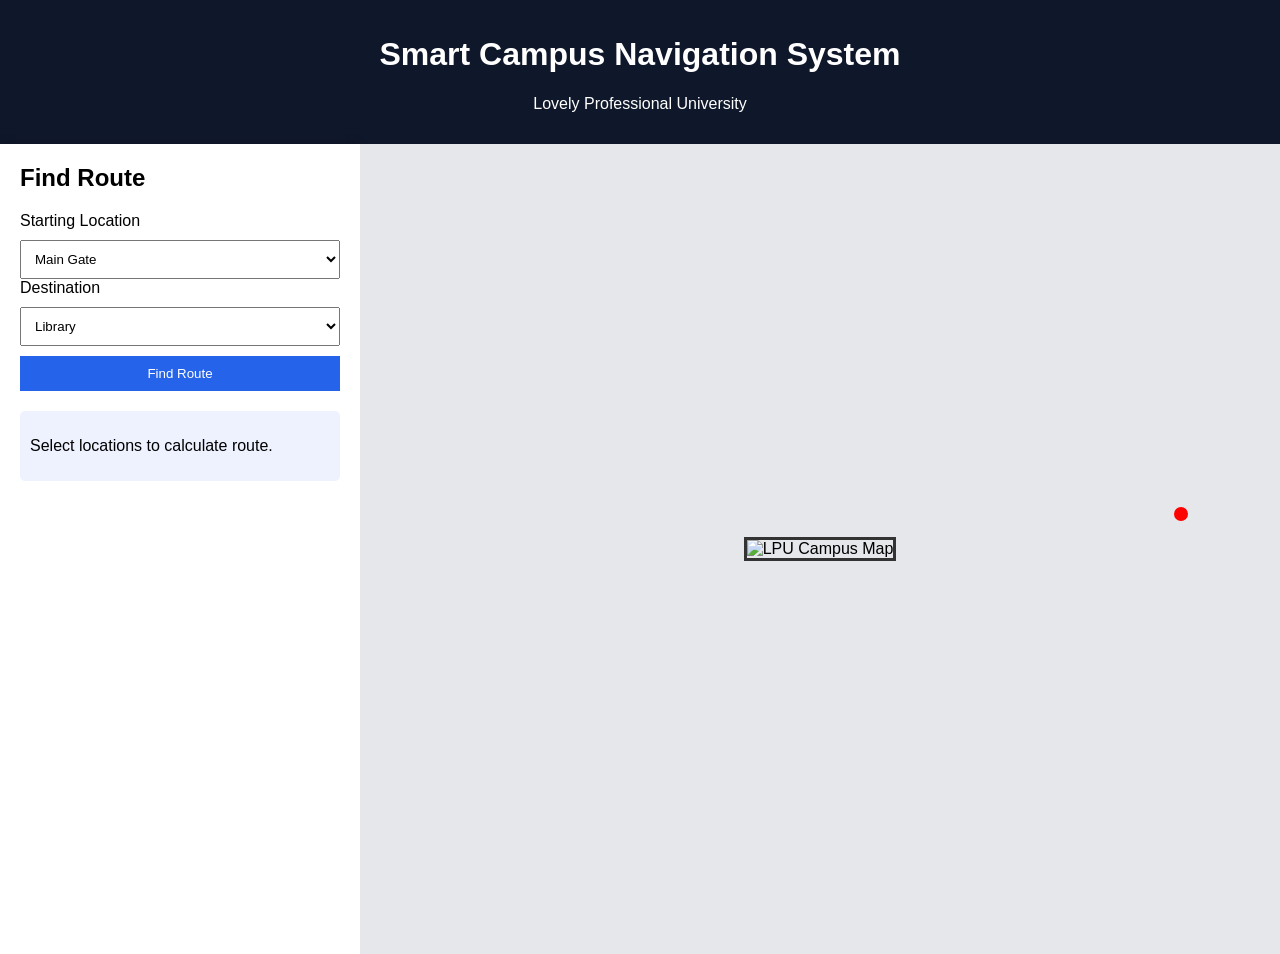
==== index.html @ 777d8636 "index.html" ====
<!DOCTYPE html>
<html lang="en">
<head>

<meta charset="UTF-8">
<meta name="viewport" content="width=device-width, initial-scale=1.0">

<title>Smart Campus Navigation - LPU</title>

<style>

body{
margin:0;
font-family:Arial, sans-serif;
background:#f2f4f7;
}

header{
background:#0f172a;
color:white;
text-align:center;
padding:15px;
}

.container{
display:flex;
height:90vh;
}

.sidebar{
width:320px;
background:white;
padding:20px;
box-shadow:0 0 10px rgba(0,0,0,0.15);
}

.sidebar h2{
margin-top:0;
}

select,button{
width:100%;
padding:10px;
margin-top:10px;
}

button{
background:#2563eb;
color:white;
border:none;
cursor:pointer;
}

button:hover{
background:#1e40af;
}

.result{
margin-top:20px;
background:#eef2ff;
padding:10px;
border-radius:5px;
}

.map-section{
flex:1;
display:flex;
justify-content:center;
align-items:center;
background:#e5e7eb;
overflow:auto;
}

.map-container{
position:relative;
}

.map-container img{
width:900px;
border:3px solid #333;
}

/* Map markers */

.node{
width:14px;
height:14px;
background:red;
border-radius:50%;
position:absolute;
cursor:pointer;
}

/* Example positions */

.gate{
bottom:40px;
left:430px;
}

.library{
top:520px;
left:480px;
}

.admin{
top:470px;
left:430px;
}

.hostel{
top:250px;
left:540px;
}

.auditorium{
top:420px;
left:330px;
}

</style>

</head>

<body>

<header>
<h1>Smart Campus Navigation System</h1>
<p>Lovely Professional University</p>
</header>

<div class="container">

<div class="sidebar">

<h2>Find Route</h2>

<label>Starting Location</label>
<select id="start">

<option value="Gate">Main Gate</option>
<option value="Library">Library</option>
<option value="Admin">Admin Block</option>
<option value="Hostel">Hostel</option>
<option value="Auditorium">Auditorium</option>

</select>

<label>Destination</label>
<select id="end">

<option value="Library">Library</option>
<option value="Admin">Admin Block</option>
<option value="Hostel">Hostel</option>
<option value="Auditorium">Auditorium</option>

</select>

<button onclick="findRoute()">Find Route</button>

<div class="result">
<p id="result">Select locations to calculate route.</p>
</div>

</div>

<div class="map-section">

<div class="map-container">

<img src="assets/lpu-campus-map.png" alt="LPU Campus Map">

<div class="node gate" title="Main Gate"></div>
<div class="node library" title="Library"></div>
<div class="node admin" title="Admin Block"></div>
<div class="node hostel" title="Hostel"></div>
<div class="node auditorium" title="Auditorium"></div>

</div>

</div>

</div>

<script>

function findRoute(){

let start=document.getElementById("start").value;
let end=document.getElementById("end").value;

if(start===end){

document.getElementById("result").innerText="You are already at "+start;
return;

}

document.getElementById("result").innerText=
"Calculating shortest route from "+start+" to "+end+"...";

}

</script>
<script src="script.js"></script>
</body>
</html>
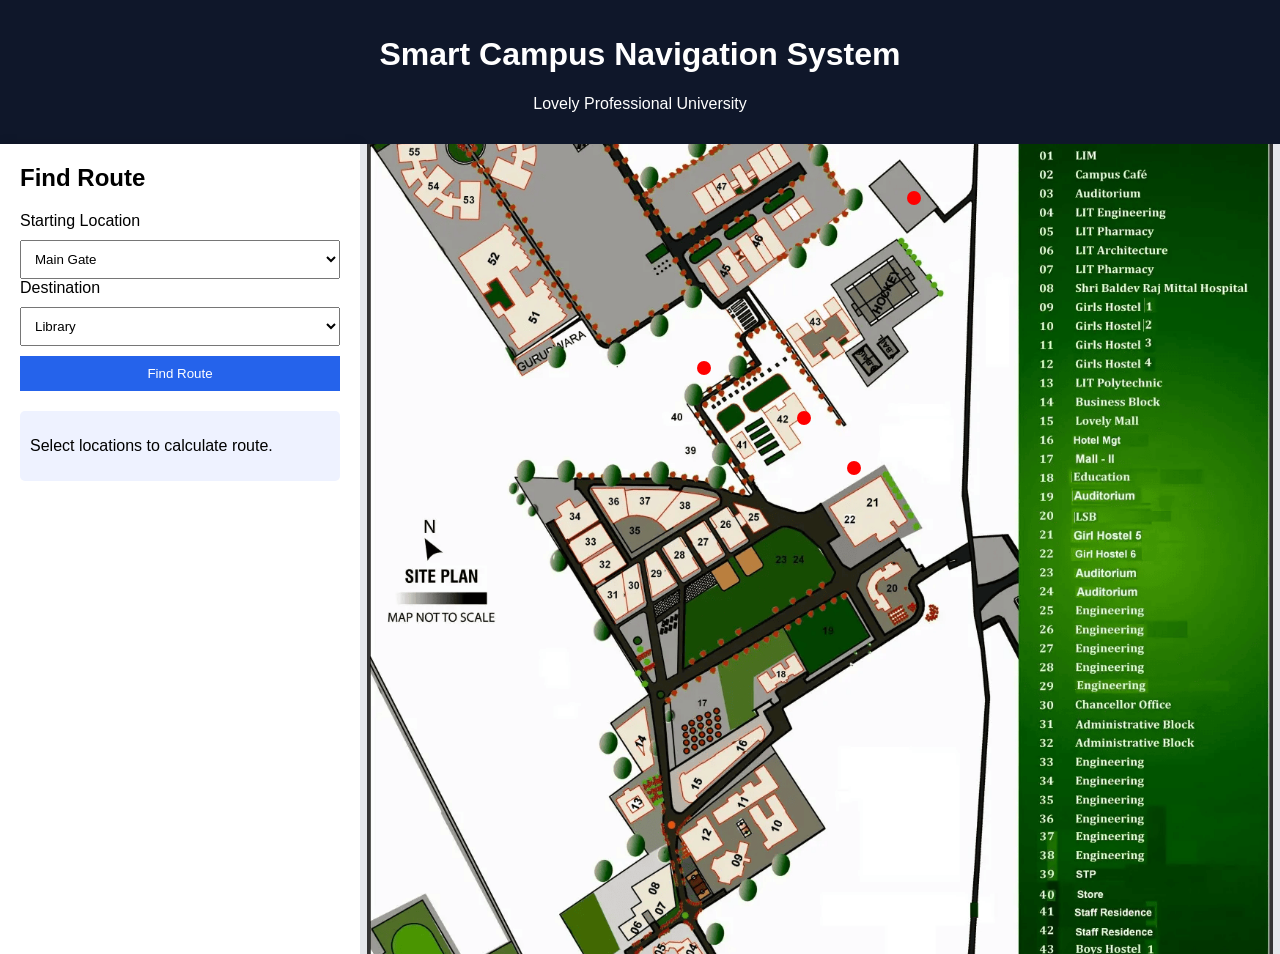
==== commit 4cb1ca2e: "Add files via upload" ====
--- a/index.html
+++ b/index.html
@@ -1,207 +1,207 @@
-<!DOCTYPE html>
-<html lang="en">
-<head>
-
-<meta charset="UTF-8">
-<meta name="viewport" content="width=device-width, initial-scale=1.0">
-
-<title>Smart Campus Navigation - LPU</title>
-
-<style>
-
-body{
-margin:0;
-font-family:Arial, sans-serif;
-background:#f2f4f7;
-}
-
-header{
-background:#0f172a;
-color:white;
-text-align:center;
-padding:15px;
-}
-
-.container{
-display:flex;
-height:90vh;
-}
-
-.sidebar{
-width:320px;
-background:white;
-padding:20px;
-box-shadow:0 0 10px rgba(0,0,0,0.15);
-}
-
-.sidebar h2{
-margin-top:0;
-}
-
-select,button{
-width:100%;
-padding:10px;
-margin-top:10px;
-}
-
-button{
-background:#2563eb;
-color:white;
-border:none;
-cursor:pointer;
-}
-
-button:hover{
-background:#1e40af;
-}
-
-.result{
-margin-top:20px;
-background:#eef2ff;
-padding:10px;
-border-radius:5px;
-}
-
-.map-section{
-flex:1;
-display:flex;
-justify-content:center;
-align-items:center;
-background:#e5e7eb;
-overflow:auto;
-}
-
-.map-container{
-position:relative;
-}
-
-.map-container img{
-width:900px;
-border:3px solid #333;
-}
-
-/* Map markers */
-
-.node{
-width:14px;
-height:14px;
-background:red;
-border-radius:50%;
-position:absolute;
-cursor:pointer;
-}
-
-/* Example positions */
-
-.gate{
-bottom:40px;
-left:430px;
-}
-
-.library{
-top:520px;
-left:480px;
-}
-
-.admin{
-top:470px;
-left:430px;
-}
-
-.hostel{
-top:250px;
-left:540px;
-}
-
-.auditorium{
-top:420px;
-left:330px;
-}
-
-</style>
-
-</head>
-
-<body>
-
-<header>
-<h1>Smart Campus Navigation System</h1>
-<p>Lovely Professional University</p>
-</header>
-
-<div class="container">
-
-<div class="sidebar">
-
-<h2>Find Route</h2>
-
-<label>Starting Location</label>
-<select id="start">
-
-<option value="Gate">Main Gate</option>
-<option value="Library">Library</option>
-<option value="Admin">Admin Block</option>
-<option value="Hostel">Hostel</option>
-<option value="Auditorium">Auditorium</option>
-
-</select>
-
-<label>Destination</label>
-<select id="end">
-
-<option value="Library">Library</option>
-<option value="Admin">Admin Block</option>
-<option value="Hostel">Hostel</option>
-<option value="Auditorium">Auditorium</option>
-
-</select>
-
-<button onclick="findRoute()">Find Route</button>
-
-<div class="result">
-<p id="result">Select locations to calculate route.</p>
-</div>
-
-</div>
-
-<div class="map-section">
-
-<div class="map-container">
-
-<img src="assets/lpu-campus-map.png" alt="LPU Campus Map">
-
-<div class="node gate" title="Main Gate"></div>
-<div class="node library" title="Library"></div>
-<div class="node admin" title="Admin Block"></div>
-<div class="node hostel" title="Hostel"></div>
-<div class="node auditorium" title="Auditorium"></div>
-
-</div>
-
-</div>
-
-</div>
-
-<script>
-
-function findRoute(){
-
-let start=document.getElementById("start").value;
-let end=document.getElementById("end").value;
-
-if(start===end){
-
-document.getElementById("result").innerText="You are already at "+start;
-return;
-
-}
-
-document.getElementById("result").innerText=
-"Calculating shortest route from "+start+" to "+end+"...";
-
-}
-
-</script>
-<script src="script.js"></script>
-</body>
-</html>
+<!DOCTYPE html>
+<html lang="en">
+<head>
+
+<meta charset="UTF-8">
+<meta name="viewport" content="width=device-width, initial-scale=1.0">
+
+<title>Smart Campus Navigation - LPU</title>
+
+<style>
+
+body{
+margin:0;
+font-family:Arial, sans-serif;
+background:#f2f4f7;
+}
+
+header{
+background:#0f172a;
+color:white;
+text-align:center;
+padding:15px;
+}
+
+.container{
+display:flex;
+height:90vh;
+}
+
+.sidebar{
+width:320px;
+background:white;
+padding:20px;
+box-shadow:0 0 10px rgba(0,0,0,0.15);
+}
+
+.sidebar h2{
+margin-top:0;
+}
+
+select,button{
+width:100%;
+padding:10px;
+margin-top:10px;
+}
+
+button{
+background:#2563eb;
+color:white;
+border:none;
+cursor:pointer;
+}
+
+button:hover{
+background:#1e40af;
+}
+
+.result{
+margin-top:20px;
+background:#eef2ff;
+padding:10px;
+border-radius:5px;
+}
+
+.map-section{
+flex:1;
+display:flex;
+justify-content:center;
+align-items:center;
+background:#e5e7eb;
+overflow:auto;
+}
+
+.map-container{
+position:relative;
+}
+
+.map-container img{
+width:900px;
+border:3px solid #333;
+}
+
+/* Map markers */
+
+.node{
+width:14px;
+height:14px;
+background:red;
+border-radius:50%;
+position:absolute;
+cursor:pointer;
+}
+
+/* Example positions */
+
+.gate{
+bottom:40px;
+left:430px;
+}
+
+.library{
+top:520px;
+left:480px;
+}
+
+.admin{
+top:470px;
+left:430px;
+}
+
+.hostel{
+top:250px;
+left:540px;
+}
+
+.auditorium{
+top:420px;
+left:330px;
+}
+
+</style>
+
+</head>
+
+<body>
+
+<header>
+<h1>Smart Campus Navigation System</h1>
+<p>Lovely Professional University</p>
+</header>
+
+<div class="container">
+
+<div class="sidebar">
+
+<h2>Find Route</h2>
+
+<label>Starting Location</label>
+<select id="start">
+
+<option value="Gate">Main Gate</option>
+<option value="Library">Library</option>
+<option value="Admin">Admin Block</option>
+<option value="Hostel">Hostel</option>
+<option value="Auditorium">Auditorium</option>
+
+</select>
+
+<label>Destination</label>
+<select id="end">
+
+<option value="Library">Library</option>
+<option value="Admin">Admin Block</option>
+<option value="Hostel">Hostel</option>
+<option value="Auditorium">Auditorium</option>
+
+</select>
+
+<button onclick="findRoute()">Find Route</button>
+
+<div class="result">
+<p id="result">Select locations to calculate route.</p>
+</div>
+
+</div>
+
+<div class="map-section">
+
+<div class="map-container">
+
+<img src="assets/lpu-campus-map.png" alt="LPU Campus Map">
+
+<div class="node gate" title="Main Gate"></div>
+<div class="node library" title="Library"></div>
+<div class="node admin" title="Admin Block"></div>
+<div class="node hostel" title="Hostel"></div>
+<div class="node auditorium" title="Auditorium"></div>
+
+</div>
+
+</div>
+
+</div>
+
+<script>
+
+function findRoute(){
+
+let start=document.getElementById("start").value;
+let end=document.getElementById("end").value;
+
+if(start===end){
+
+document.getElementById("result").innerText="You are already at "+start;
+return;
+
+}
+
+document.getElementById("result").innerText=
+"Calculating shortest route from "+start+" to "+end+"...";
+
+}
+
+</script>
+<script src="script.js"></script>
+</body>
+</html>
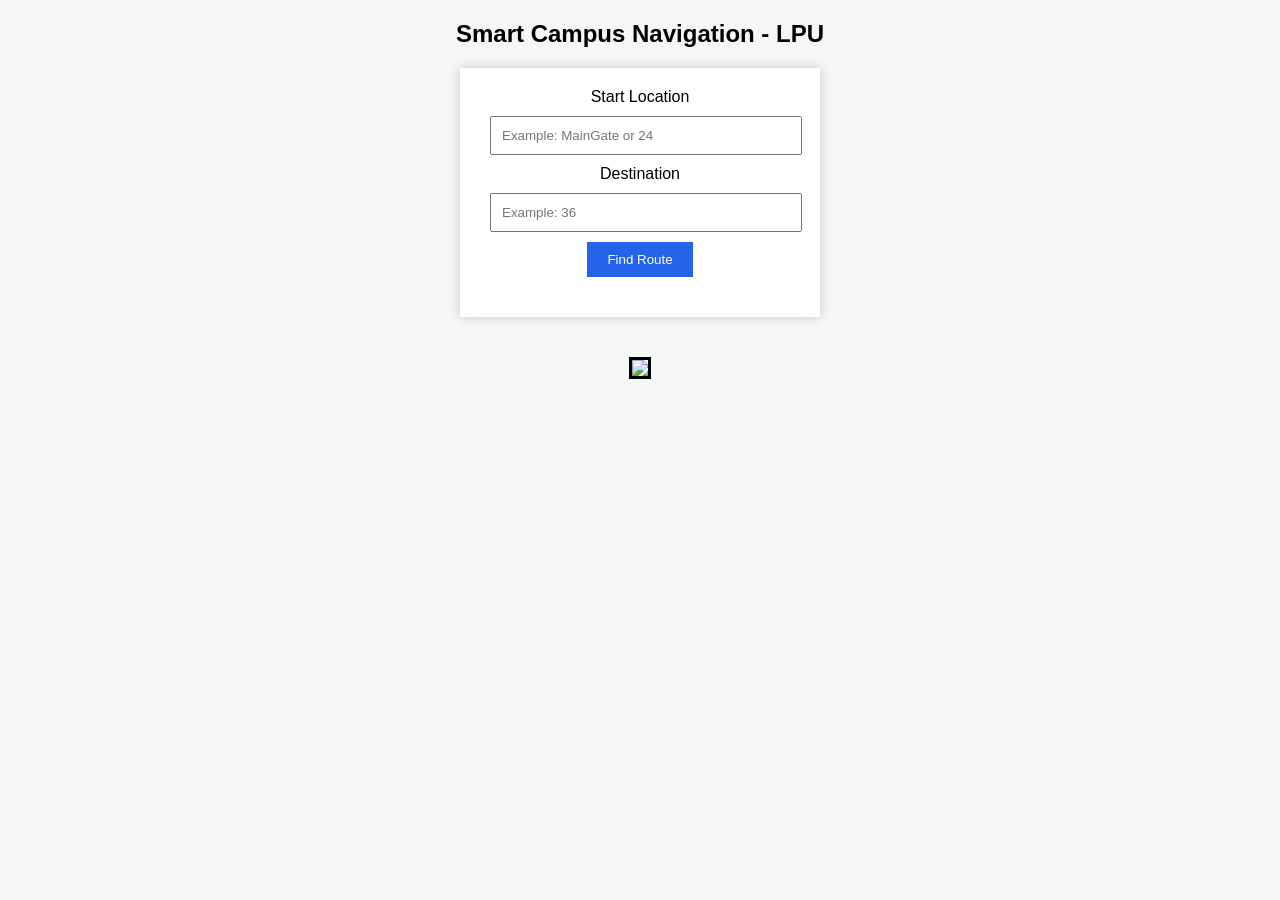
==== commit cb9e2bf9: "Add files via upload" ====
--- a/index.html
+++ b/index.html
@@ -1,207 +1,35 @@
 <!DOCTYPE html>
-<html lang="en">
+<html>
 <head>
-
 <meta charset="UTF-8">
-<meta name="viewport" content="width=device-width, initial-scale=1.0">
-
-<title>Smart Campus Navigation - LPU</title>
-
-<style>
-
-body{
-margin:0;
-font-family:Arial, sans-serif;
-background:#f2f4f7;
-}
-
-header{
-background:#0f172a;
-color:white;
-text-align:center;
-padding:15px;
-}
-
-.container{
-display:flex;
-height:90vh;
-}
-
-.sidebar{
-width:320px;
-background:white;
-padding:20px;
-box-shadow:0 0 10px rgba(0,0,0,0.15);
-}
-
-.sidebar h2{
-margin-top:0;
-}
-
-select,button{
-width:100%;
-padding:10px;
-margin-top:10px;
-}
-
-button{
-background:#2563eb;
-color:white;
-border:none;
-cursor:pointer;
-}
-
-button:hover{
-background:#1e40af;
-}
-
-.result{
-margin-top:20px;
-background:#eef2ff;
-padding:10px;
-border-radius:5px;
-}
-
-.map-section{
-flex:1;
-display:flex;
-justify-content:center;
-align-items:center;
-background:#e5e7eb;
-overflow:auto;
-}
-
-.map-container{
-position:relative;
-}
-
-.map-container img{
-width:900px;
-border:3px solid #333;
-}
-
-/* Map markers */
-
-.node{
-width:14px;
-height:14px;
-background:red;
-border-radius:50%;
-position:absolute;
-cursor:pointer;
-}
-
-/* Example positions */
-
-.gate{
-bottom:40px;
-left:430px;
-}
-
-.library{
-top:520px;
-left:480px;
-}
-
-.admin{
-top:470px;
-left:430px;
-}
-
-.hostel{
-top:250px;
-left:540px;
-}
-
-.auditorium{
-top:420px;
-left:330px;
-}
-
-</style>
-
+<title>Smart Campus Navigation</title>
+<link rel="stylesheet" href="style.css">
 </head>
 
 <body>
 
-<header>
-<h1>Smart Campus Navigation System</h1>
-<p>Lovely Professional University</p>
-</header>
+<h2>Smart Campus Navigation - LPU</h2>
 
-<div class="container">
+<div class="panel">
 
-<div class="sidebar">
-
-<h2>Find Route</h2>
-
-<label>Starting Location</label>
-<select id="start">
-
-<option value="Gate">Main Gate</option>
-<option value="Library">Library</option>
-<option value="Admin">Admin Block</option>
-<option value="Hostel">Hostel</option>
-<option value="Auditorium">Auditorium</option>
-
-</select>
+<label>Start Location</label>
+<input id="start" placeholder="Example: MainGate or 24">
 
 <label>Destination</label>
-<select id="end">
-
-<option value="Library">Library</option>
-<option value="Admin">Admin Block</option>
-<option value="Hostel">Hostel</option>
-<option value="Auditorium">Auditorium</option>
-
-</select>
+<input id="end" placeholder="Example: 36">
 
 <button onclick="findRoute()">Find Route</button>
 
-<div class="result">
-<p id="result">Select locations to calculate route.</p>
-</div>
+<p id="result"></p>
 
 </div>
 
-<div class="map-section">
-
-<div class="map-container">
-
-<img src="assets/lpu-campus-map.png" alt="LPU Campus Map">
-
-<div class="node gate" title="Main Gate"></div>
-<div class="node library" title="Library"></div>
-<div class="node admin" title="Admin Block"></div>
-<div class="node hostel" title="Hostel"></div>
-<div class="node auditorium" title="Auditorium"></div>
-
+<div class="map">
+<img src="assets/lpu-campus-map.png">
 </div>
 
-</div>
+<script src="dijkstra.js"></script>
+<script src="script.js"></script>
 
-</div>
-
-<script>
-
-function findRoute(){
-
-let start=document.getElementById("start").value;
-let end=document.getElementById("end").value;
-
-if(start===end){
-
-document.getElementById("result").innerText="You are already at "+start;
-return;
-
-}
-
-document.getElementById("result").innerText=
-"Calculating shortest route from "+start+" to "+end+"...";
-
-}
-
-</script>
-<script src="script.js"></script>
 </body>
 </html>
--- a/style.css
+++ b/style.css
@@ -0,0 +1,43 @@
+body{
+font-family:Arial;
+background:#f4f6f8;
+text-align:center;
+margin:0;
+}
+
+.panel{
+width:320px;
+margin:20px auto;
+padding:20px;
+background:white;
+box-shadow:0 0 10px rgba(0,0,0,0.2);
+}
+
+input{
+width:90%;
+padding:10px;
+margin:10px;
+}
+
+button{
+padding:10px 20px;
+background:#2563eb;
+color:white;
+border:none;
+cursor:pointer;
+}
+
+button:hover{
+background:#1e40af;
+}
+
+.map img{
+width:900px;
+margin-top:20px;
+border:3px solid black;
+}
+
+#result{
+margin-top:20px;
+font-weight:bold;
+}
